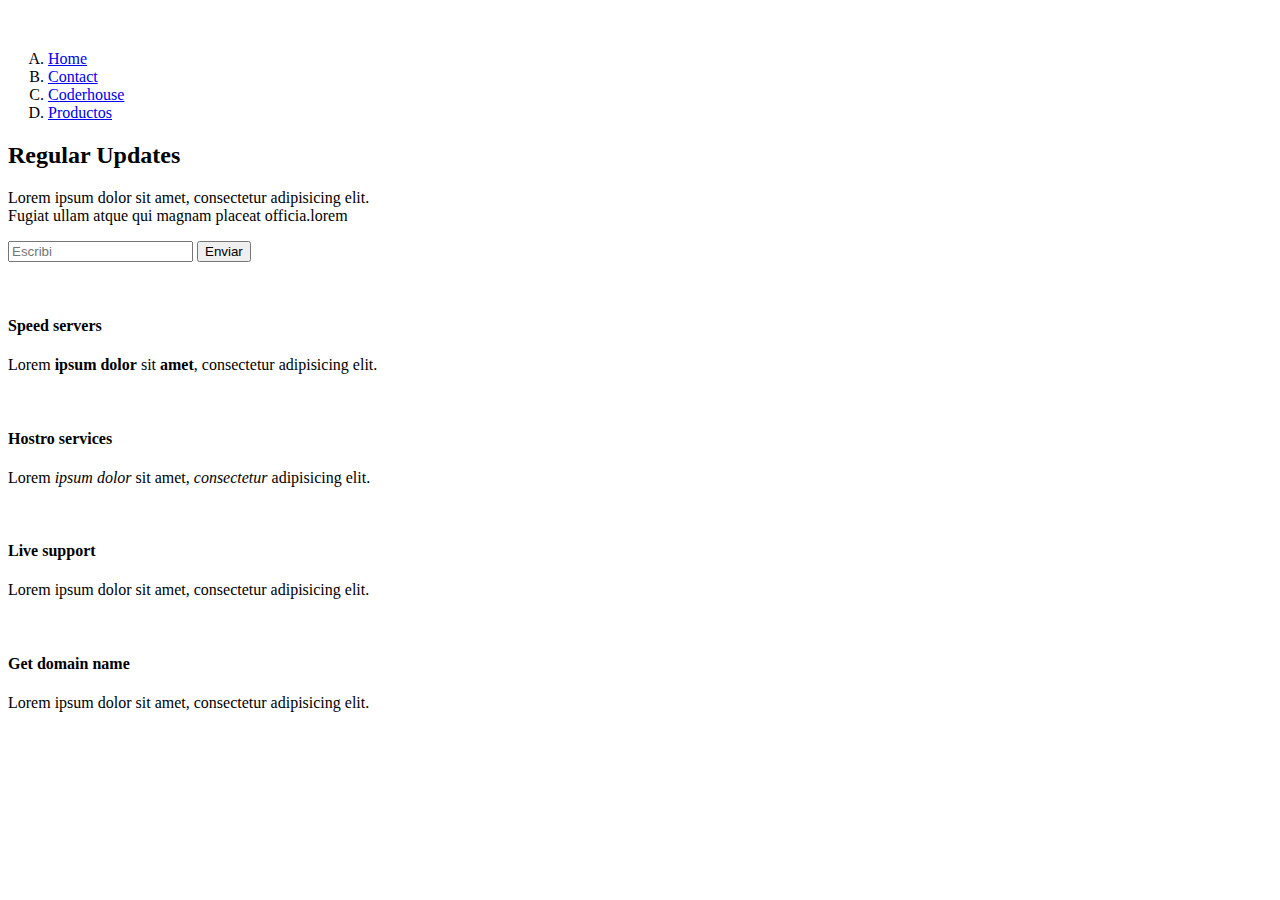
==== index.html @ 22cc4c1b "nuestro primer commit" ====
<!DOCTYPE html>
<html lang="en">
<head>
	<meta charset="UTF-8">
	<title>Maquetacion basica</title>
</head>
<body>
	<header>
		<figure>
			<img src="">
			<figcaption></figcaption>
		</figure>	
		<nav>
			<ol type="A">
				<li><a href="index-2.html">Home</a></li>
				<li><a href="contact.html">Contact</a></li>
				<li><a href="http://coderhouse.io" target="_new">Coderhouse</a></li>
				<li><a href="#productos">Productos</a></li>
			</ol>
		</nav>
	</header>

	<!-- banner -->
	<div>
		<h2> Regular Updates </h2>
		<p>Lorem ipsum dolor sit amet, consectetur adipisicing elit. <br>Fugiat ullam atque qui magnam placeat officia.lorem</p>
		 <!--  -->
		 <div>
		 	<form action="enviar.php">
		 		<input type="text" placeholder="Escribi">
		 		<button type="submit">Enviar</button>
		 	</form>
		 </div>
	</div>

	<!-- Productos destacados -->
	<section id="productos">
		<article>
			<figure>
				<img src="">
			</figure>
			<h4>Speed servers</h4>
			<p>Lorem <strong>ipsum dolor</strong> sit <b>amet</b>, consectetur adipisicing elit.</p>
		</article>

		<article>
			<figure>
				<img src="">
			</figure>
			<h4>Hostro services</h4>
			<p>Lorem <i>ipsum dolor</i> sit amet, <em>consectetur</em> adipisicing elit.</p>
		</article>

		<article>
			<figure>
				<img src="">
			</figure>
			<h4>Live support</h4>
			<p>Lorem ipsum dolor sit amet, consectetur adipisicing elit.</p>
		</article>

		<article>
			<figure>
				<img src="">
			</figure>
			<h4>Get domain name</h4>
			<p>Lorem ipsum dolor sit amet, consectetur adipisicing elit.</p>
		</article>
	</section>
</body>
</html>
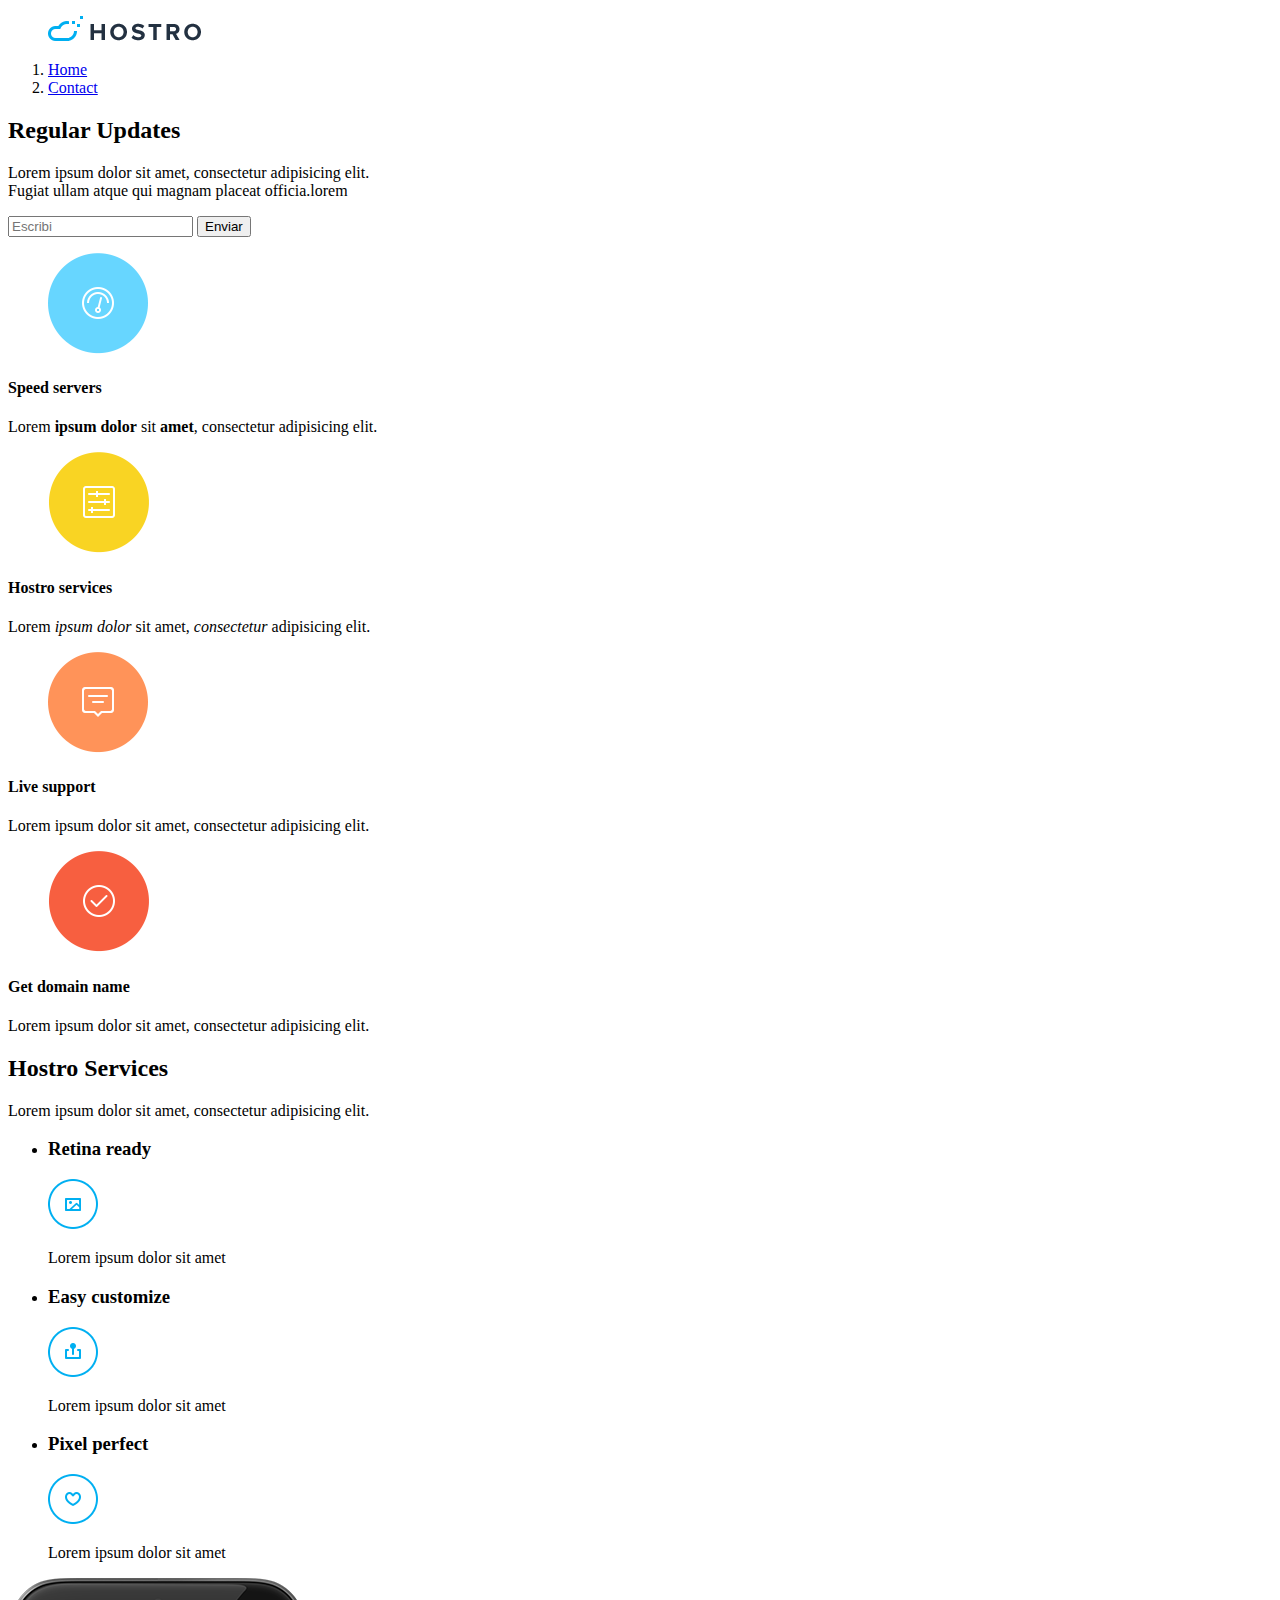
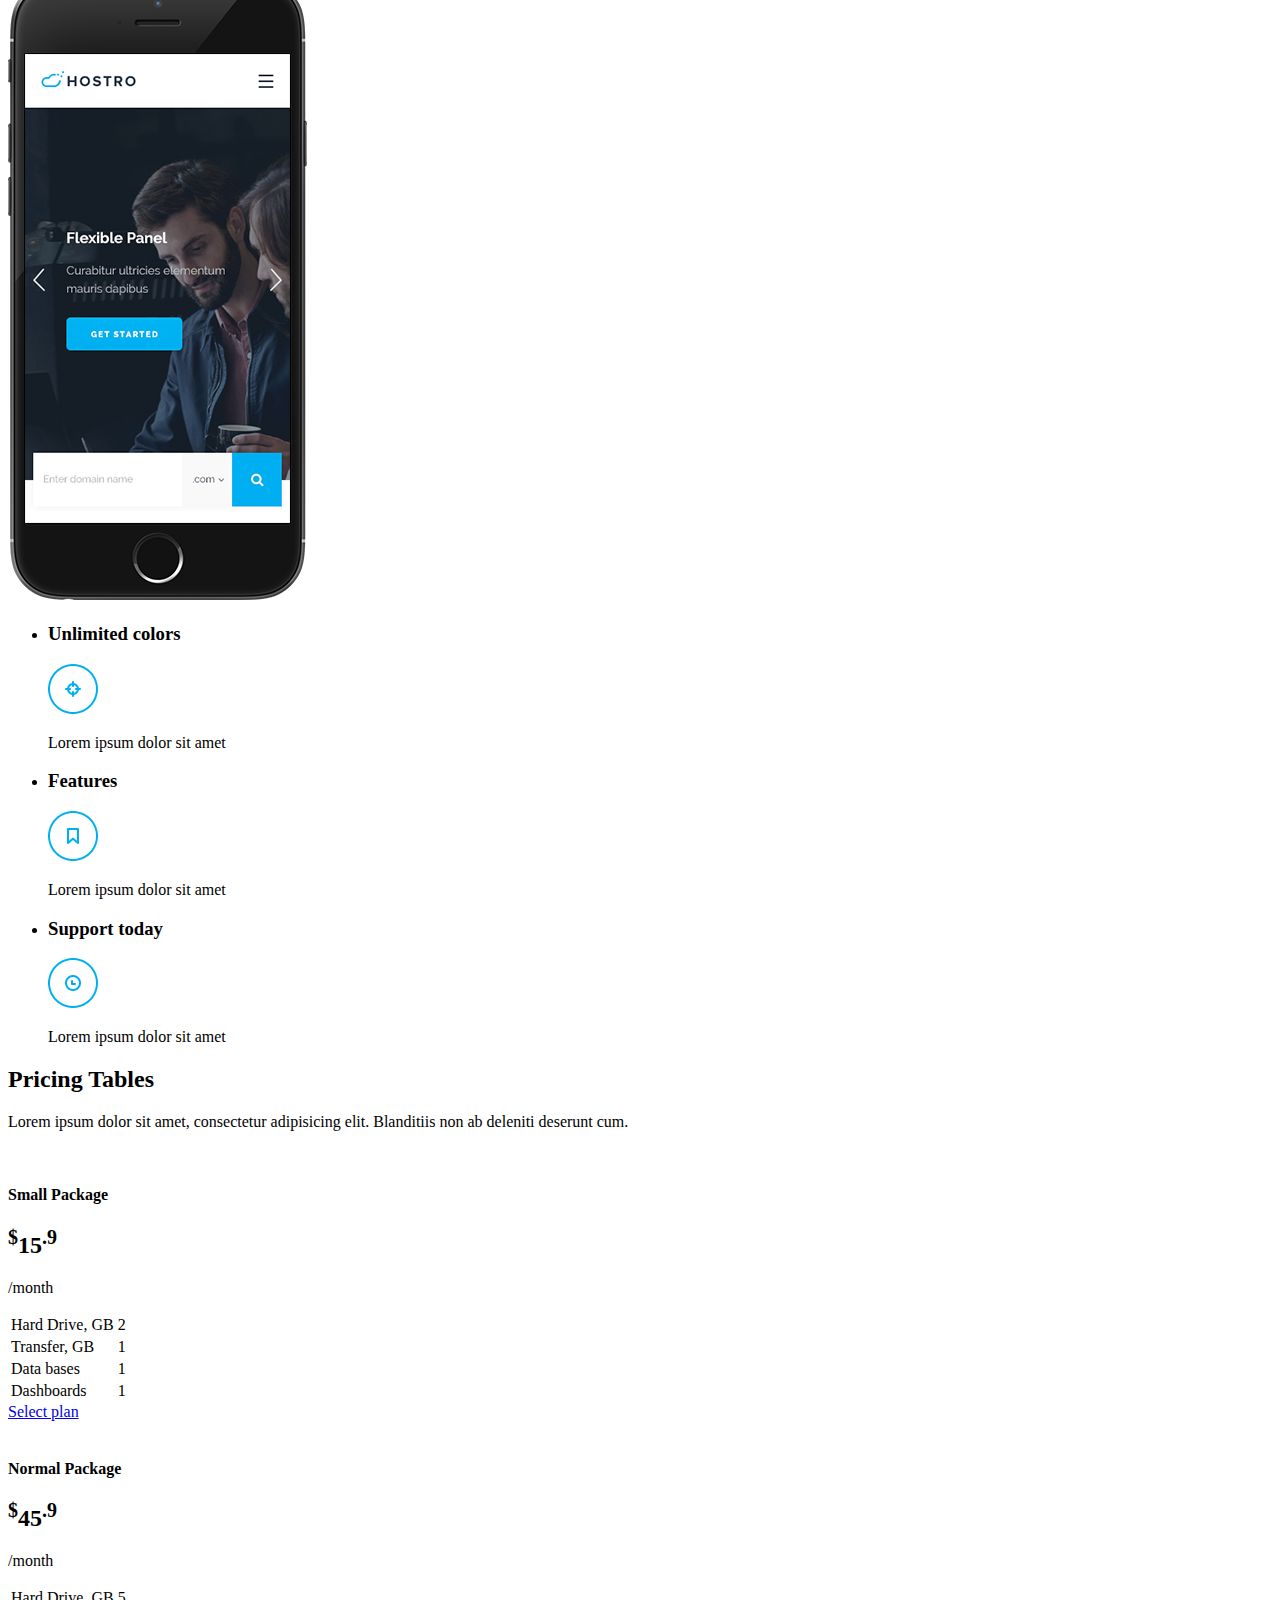
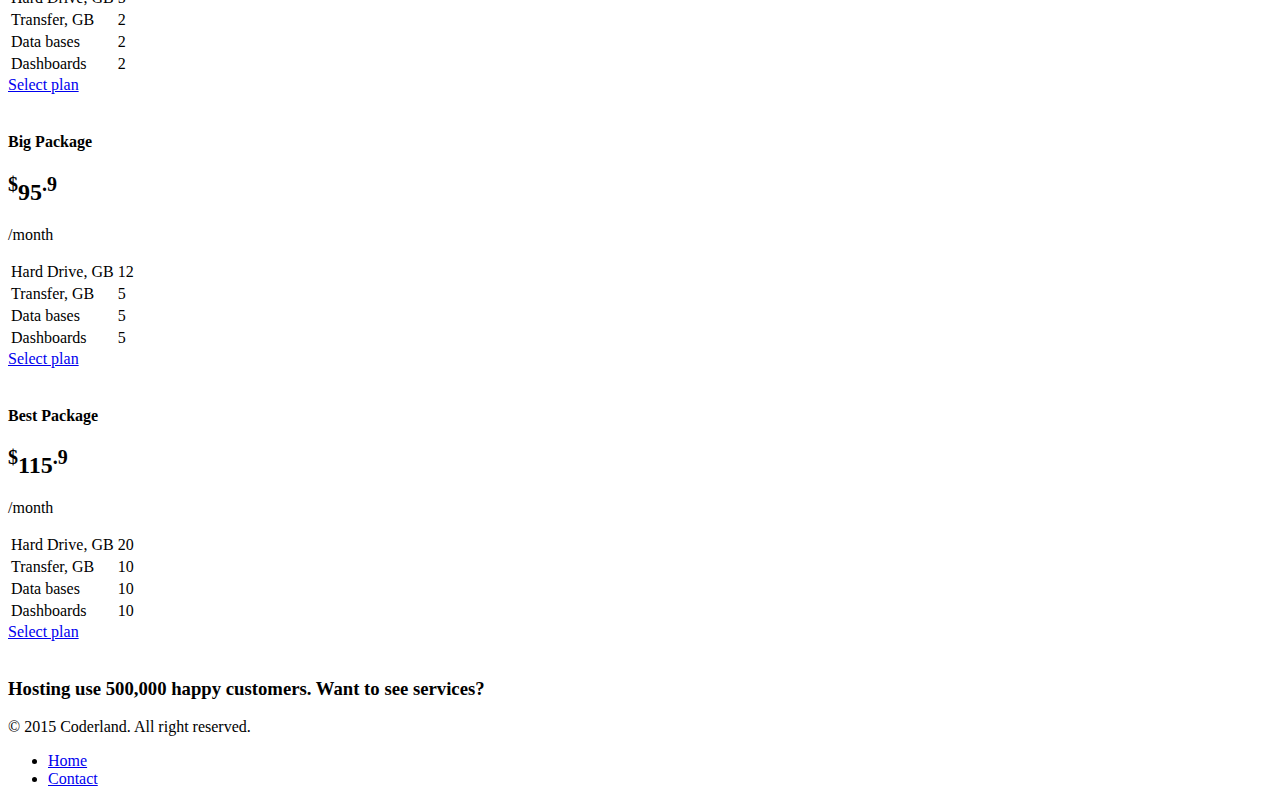
==== commit ccb40941: "actualizacion" ====
--- a/index.html
+++ b/index.html
@@ -1,32 +1,37 @@
 <!DOCTYPE html>
 <html lang="en">
+
 <head>
 	<meta charset="UTF-8">
 	<title>Maquetacion basica</title>
+	<link rel="stylesheet" href="css/style.css">
 </head>
+
 <body>
-	<header>
-		<figure>
-			<img src="">
-			<figcaption></figcaption>
+	<header class="main-header">
+		
+		<figure class="logo">
+			<img src="images/header-logo.png" alt="logo Hostro">
 		</figure>	
-		<nav>
-			<ol type="A">
+		
+		<nav class="main-nav">
+			<ol>
 				<li><a href="index-2.html">Home</a></li>
 				<li><a href="contact.html">Contact</a></li>
-				<li><a href="http://coderhouse.io" target="_new">Coderhouse</a></li>
-				<li><a href="#productos">Productos</a></li>
 			</ol>
 		</nav>
+
+		<div class="cleaner"></div>
+
 	</header>
 
 	<!-- banner -->
-	<div>
-		<h2> Regular Updates </h2>
-		<p>Lorem ipsum dolor sit amet, consectetur adipisicing elit. <br>Fugiat ullam atque qui magnam placeat officia.lorem</p>
-		 <!--  -->
-		 <div>
-		 	<form action="enviar.php">
+	<div id="banner">
+		<div class="container">
+			<h2 class="banner-title"> Regular Updates </h2>
+			<p class="banner-text">Lorem ipsum dolor sit amet, consectetur adipisicing elit. <br>Fugiat ullam atque qui magnam placeat officia.lorem</p>
+		 	
+		 	<form action="enviar.php" class="register">
 		 		<input type="text" placeholder="Escribi">
 		 		<button type="submit">Enviar</button>
 		 	</form>
@@ -34,38 +39,220 @@
 	</div>
 
 	<!-- Productos destacados -->
-	<section id="productos">
-		<article>
-			<figure>
-				<img src="">
+	
+	<section id="contenedor-productos">
+		<article class="producto">
+			<figure>
+				<img src="images/wid1.png">
 			</figure>
 			<h4>Speed servers</h4>
 			<p>Lorem <strong>ipsum dolor</strong> sit <b>amet</b>, consectetur adipisicing elit.</p>
 		</article>
 
-		<article>
-			<figure>
-				<img src="">
+		<article class="producto">
+			<figure>
+				<img src="images/wid2.png">
 			</figure>
 			<h4>Hostro services</h4>
 			<p>Lorem <i>ipsum dolor</i> sit amet, <em>consectetur</em> adipisicing elit.</p>
 		</article>
 
-		<article>
-			<figure>
-				<img src="">
+		<article class="producto">
+			<figure>
+				<img src="images/wid3.png">
 			</figure>
 			<h4>Live support</h4>
 			<p>Lorem ipsum dolor sit amet, consectetur adipisicing elit.</p>
 		</article>
 
-		<article>
-			<figure>
-				<img src="">
+		<article class="producto">
+			<figure>
+				<img src="images/wid4.png">
 			</figure>
 			<h4>Get domain name</h4>
 			<p>Lorem ipsum dolor sit amet, consectetur adipisicing elit.</p>
 		</article>
+
+		<div class="cleaner"></div>
 	</section>
+
+	<!-- Servicios -->
+
+	<section class="container">
+		<h2> Hostro Services </h2>
+		<p>Lorem ipsum dolor sit amet, consectetur adipisicing elit.</p>
+		
+		<article>
+			<ul>
+				<li>
+					<h3>Retina ready</h3>
+					<img src="images/ser1.png">
+					<p>Lorem ipsum dolor sit amet</p>
+				</li>
+				<li>
+					<h3>Easy customize</h3>
+					<img src="images/ser2.png">
+					<p>Lorem ipsum dolor sit amet</p>
+				</li>
+				<li>
+					<h3>Pixel perfect</h3>
+					<img src="images/ser3.png">
+					<p>Lorem ipsum dolor sit amet</p>
+				</li>
+			</ul>
+		</article>
+		
+		<article>
+			<img src="images/iphone2.png" alt="celular">
+		</article>
+		
+		<article>
+			<ul>
+				<li>
+					<h3>Unlimited colors</h3>
+					<img src="images/ser4.png">
+					<p>Lorem ipsum dolor sit amet</p>
+				</li>
+				<li>
+					<h3>Features</h3>
+					<img src="images/ser5.png">
+					<p>Lorem ipsum dolor sit amet</p>
+				</li>
+				<li>
+					<h3>Support today</h3>
+					<img src="images/ser6.png">
+					<p>Lorem ipsum dolor sit amet</p>
+				</li>
+			</ul>
+		</article>
+	</section>
+
+
+	<!-- prices -->
+	<section>
+		<article class="container">
+			<h2>Pricing Tables</h2>
+			<p>Lorem ipsum dolor sit amet, consectetur adipisicing elit. Blanditiis non ab deleniti deserunt cum.</p>
+​
+			<article>
+				<h4>Small Package</h4>
+				<h2><sup>$</sup>15<sup>.9</sup></h2>
+				<p>/month</p>
+				<table>
+					<tr>
+						<td>Hard Drive, GB</td>
+						<td>2</td>
+					</tr>
+					<tr>
+						<td>Transfer, GB</td>
+						<td>1</td>
+					</tr>
+					<tr>
+						<td>Data bases</td>
+						<td>1</td>
+					</tr>
+					<tr>
+						<td>Dashboards</td>
+						<td>1</td>
+					</tr>
+				</table>
+				<a href="#">Select plan</a>
+			</article>
+​
+			<article>
+				<h4>Normal Package</h4>
+				<h2><sup>$</sup>45<sup>.9</sup></h2>
+				<p>/month</p>
+				<table>
+					<tr>
+						<td>Hard Drive, GB</td>
+						<td>5</td>
+					</tr>
+					<tr>
+						<td>Transfer, GB</td>
+						<td>2</td>
+					</tr>
+					<tr>
+						<td>Data bases</td>
+						<td>2</td>
+					</tr>
+					<tr>
+						<td>Dashboards</td>
+						<td>2</td>
+					</tr>
+				</table>
+				<a href="#">Select plan</a>
+			</article>
+​
+			<article>
+				<h4>Big Package</h4>
+				<h2><sup>$</sup>95<sup>.9</sup></h2>
+				<p>/month</p>
+				<table>
+					<tr>
+						<td>Hard Drive, GB</td>
+						<td>12</td>
+					</tr>
+					<tr>
+						<td>Transfer, GB</td>
+						<td>5</td>
+					</tr>
+					<tr>
+						<td>Data bases</td>
+						<td>5</td>
+					</tr>
+					<tr>
+						<td>Dashboards</td>
+						<td>5</td>
+					</tr>
+				</table>
+				<a href="#">Select plan</a>
+			</article>
+​
+			<article>
+				<h4>Best Package</h4>
+				<h2><sup>$</sup>115<sup>.9</sup></h2>
+				<p>/month</p>
+				<table>
+					<tr>
+						<td>Hard Drive, GB</td>
+						<td>20</td>
+					</tr>
+					<tr>
+						<td>Transfer, GB</td>
+						<td>10</td>
+					</tr>
+					<tr>
+						<td>Data bases</td>
+						<td>10</td>
+					</tr>
+					<tr>
+						<td>Dashboards</td>
+						<td>10</td>
+					</tr>
+				</table>
+				<a href="#">Select plan</a>
+			</article>
+		</article>
+	</section>
+​
+​
+	<!-- footer -->
+	<footer>
+		<h3>Hosting use <span>500,000</span> happy customers. Want to see services?</h3>
+		<article>
+			<article class="container">
+				<p>© 2015 Coderland. All right reserved.</p>
+				<nav>
+					<ul>
+						<li><a href="index.html">Home</a></li>
+						<li><a href="contact.html">Contact</a></li>	
+					</ul>
+				</nav>
+			</article>
+		</article>
+	</footer>
+
+
 </body>
 </html>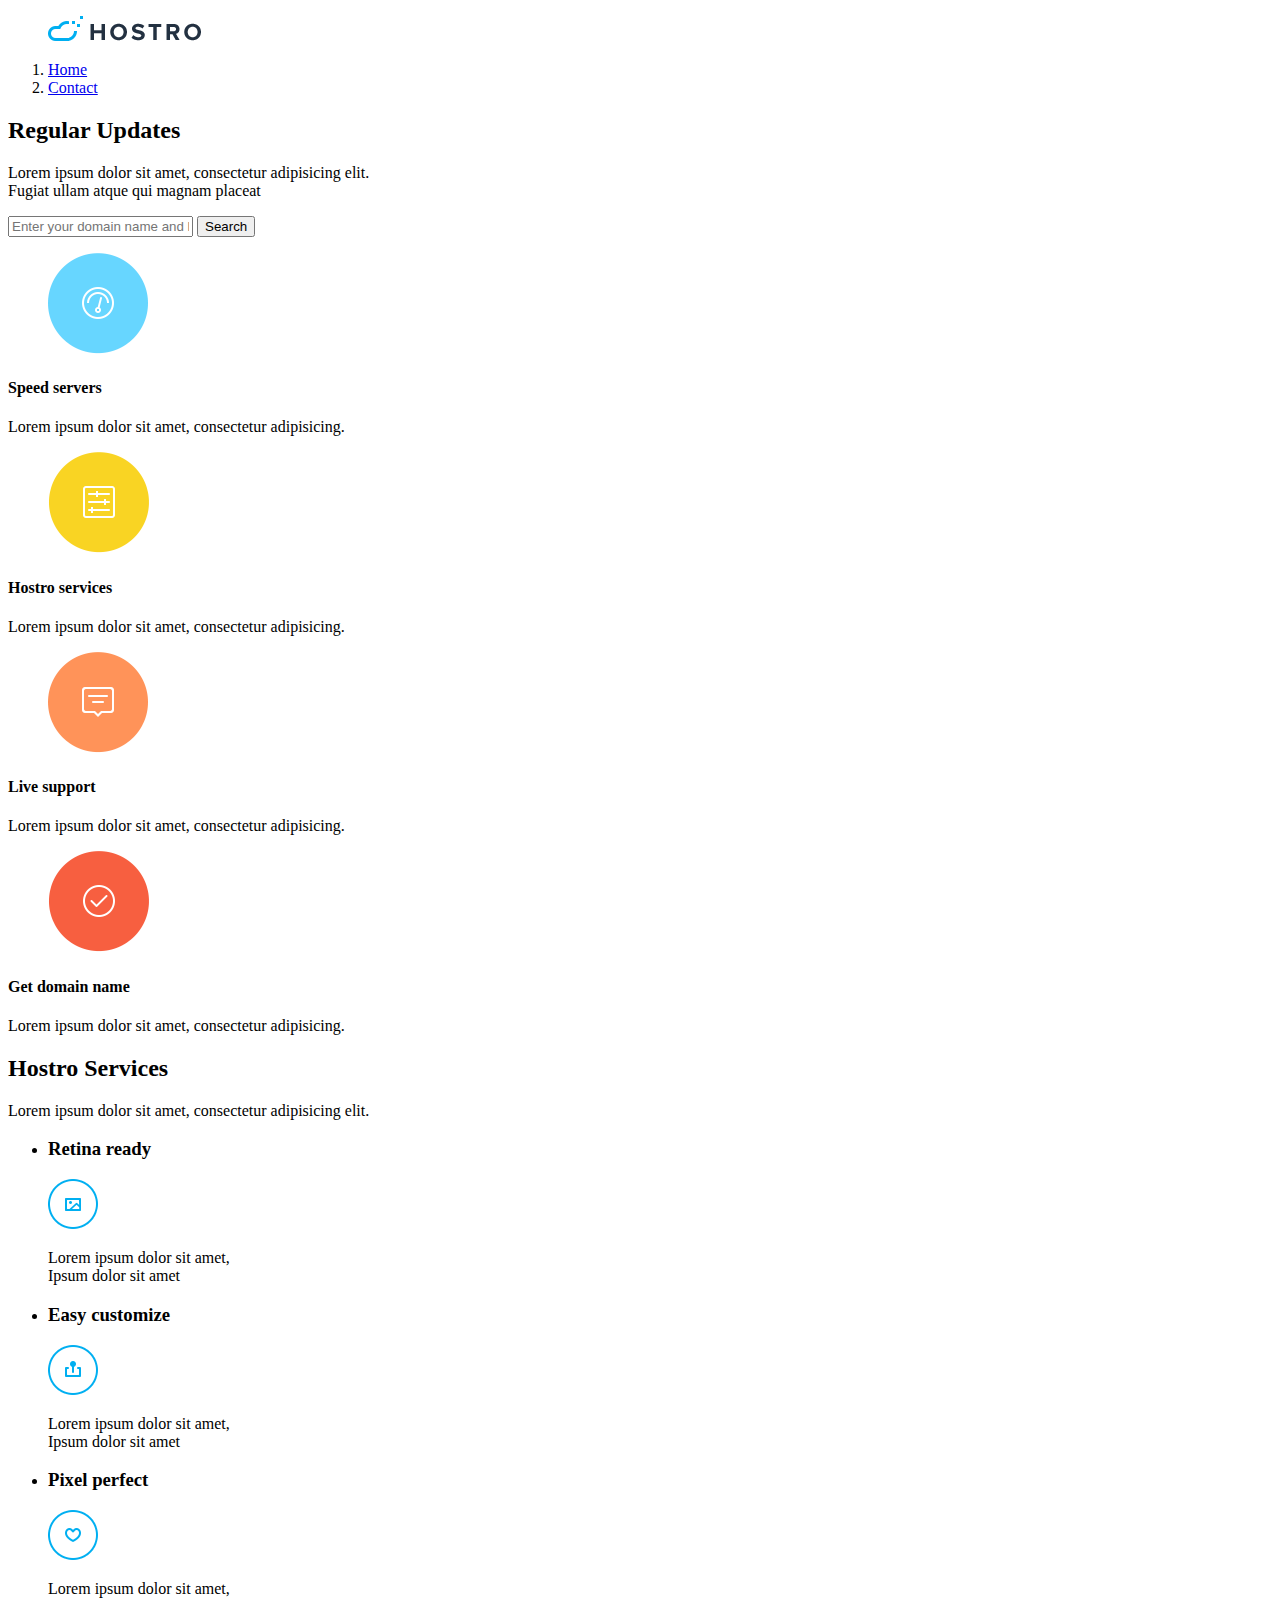
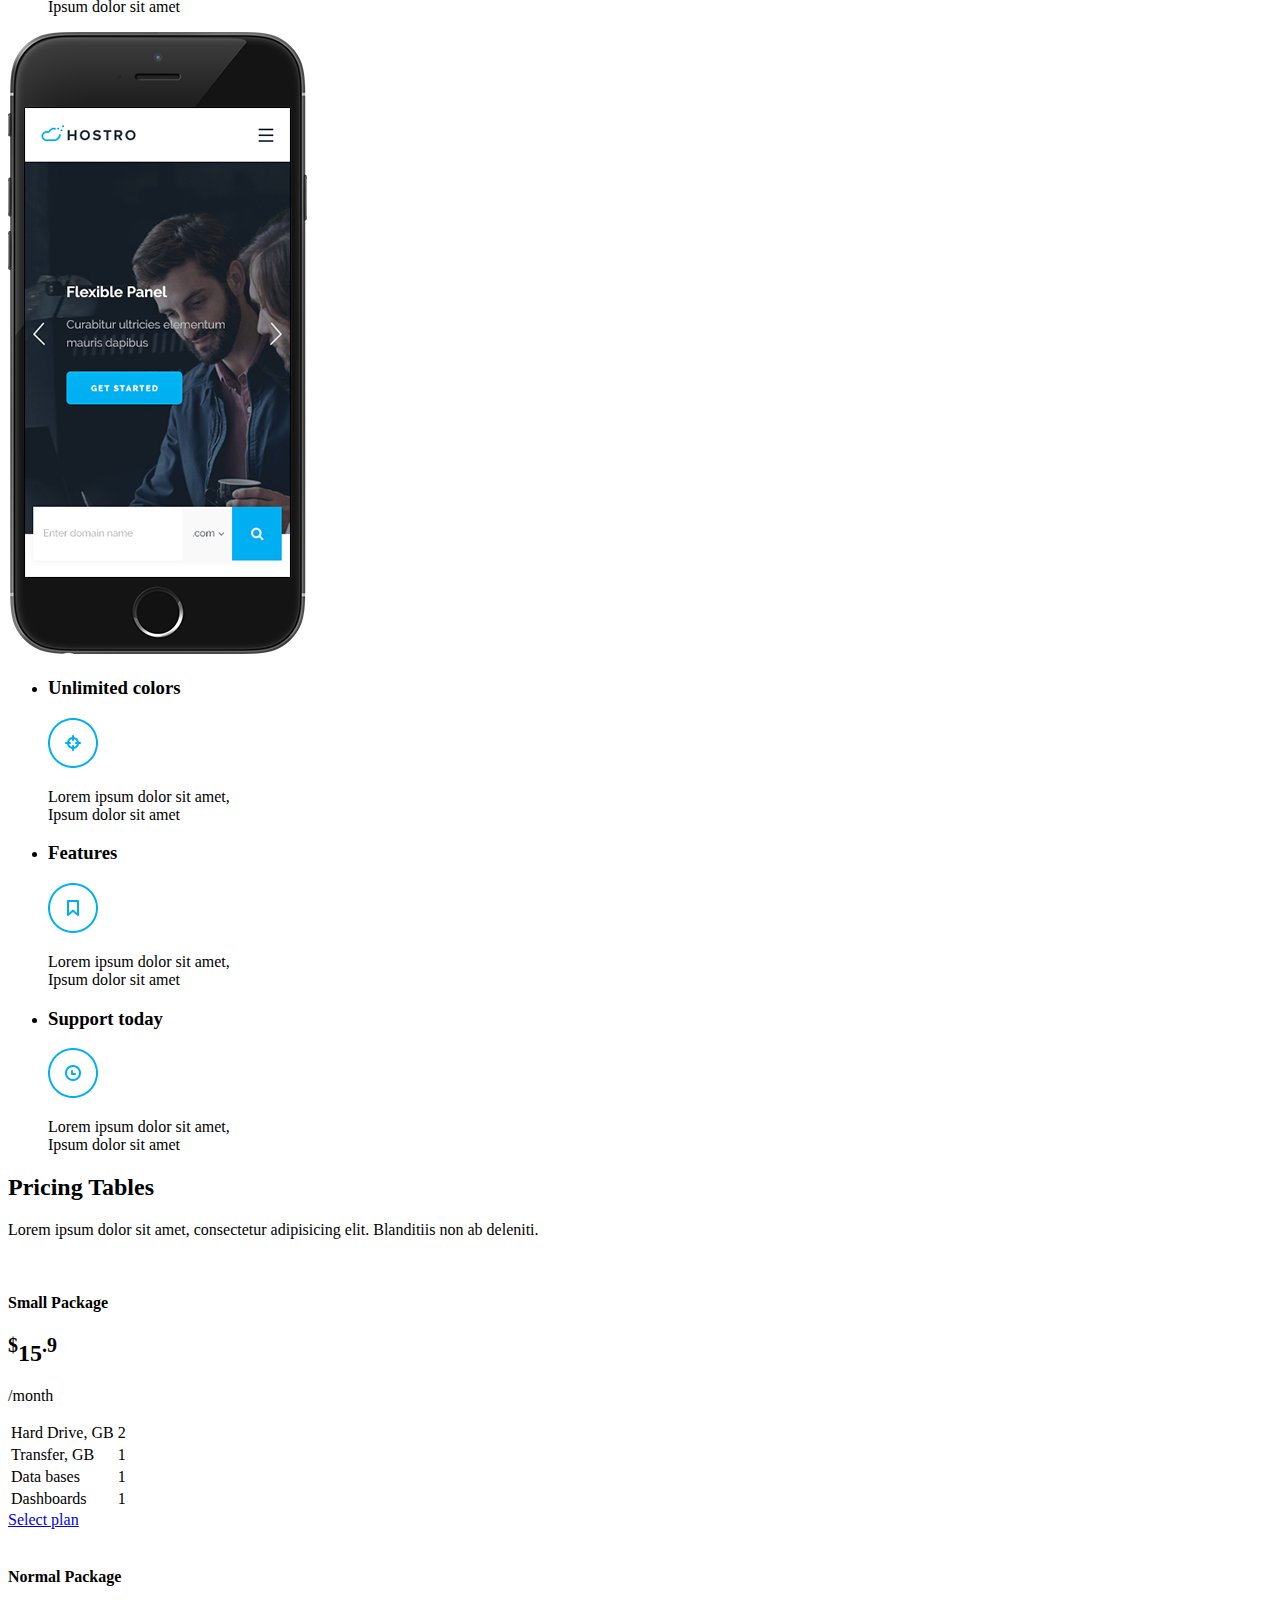
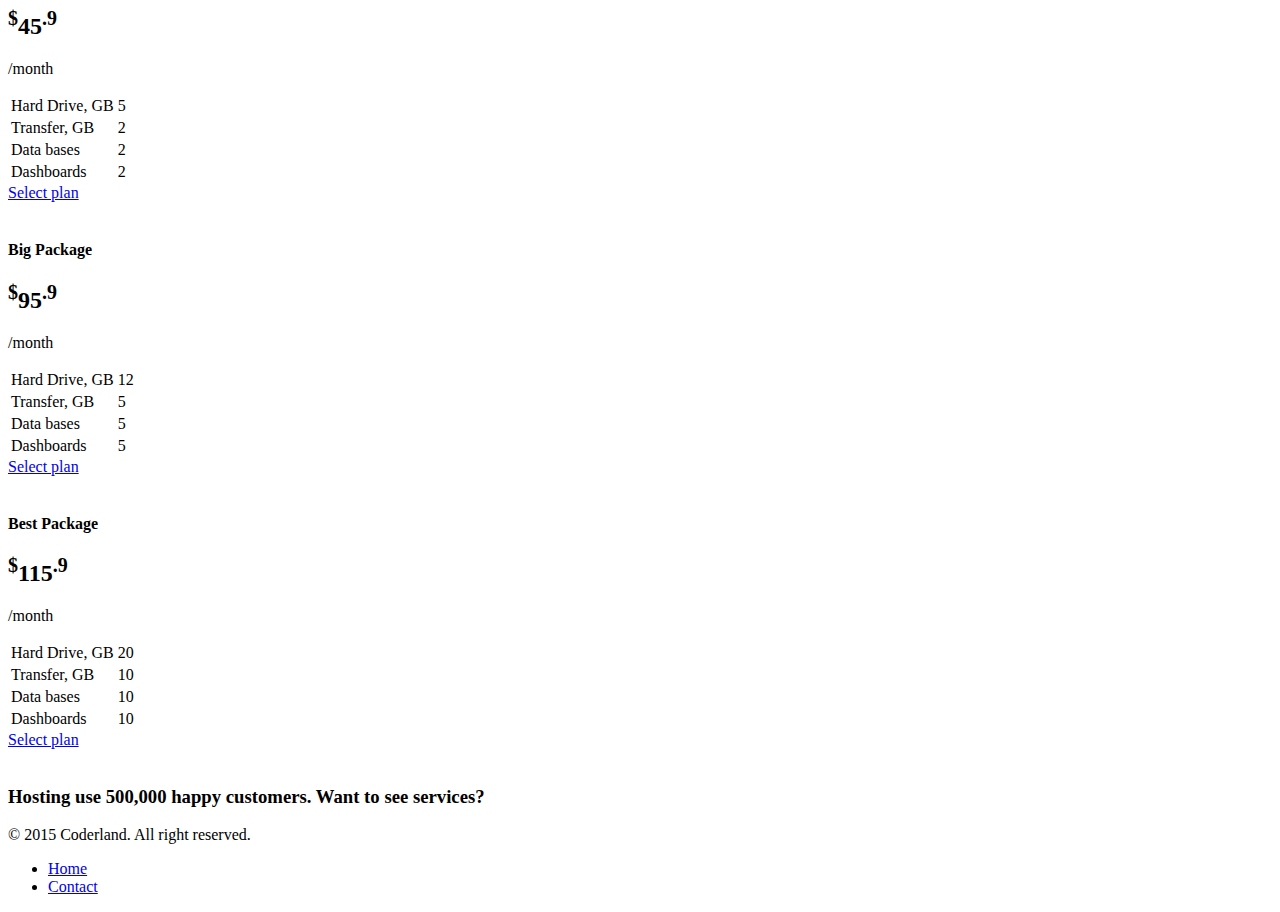
==== commit 5f0783d8: "TP 1 FINAL" ====
--- a/index.html
+++ b/index.html
@@ -5,9 +5,13 @@
 	<meta charset="UTF-8">
 	<title>Maquetacion basica</title>
 	<link rel="stylesheet" href="css/style.css">
+	<meta name="viewport" content="width=device-width">
 </head>
 
 <body>
+
+	<!-- Header -->
+
 	<header class="main-header">
 		
 		<figure class="logo">
@@ -16,61 +20,61 @@
 		
 		<nav class="main-nav">
 			<ol>
-				<li><a href="index-2.html">Home</a></li>
-				<li><a href="contact.html">Contact</a></li>
+				<li><a href="index.html">Home</a></li>
+				<li><a href="contact.html" target="_blank">Contact</a></li>
 			</ol>
 		</nav>
 
 		<div class="cleaner"></div>
-
 	</header>
 
 	<!-- banner -->
+	
 	<div id="banner">
-		<div class="container">
+		<div class="container banner">
 			<h2 class="banner-title"> Regular Updates </h2>
-			<p class="banner-text">Lorem ipsum dolor sit amet, consectetur adipisicing elit. <br>Fugiat ullam atque qui magnam placeat officia.lorem</p>
+			<p class="banner-text">Lorem ipsum dolor sit amet, consectetur adipisicing elit. <br>Fugiat ullam atque qui magnam placeat</p>
 		 	
 		 	<form action="enviar.php" class="register">
-		 		<input type="text" placeholder="Escribi">
-		 		<button type="submit">Enviar</button>
+		 		<input type="text" placeholder="Enter your domain name and hit enter">
+		 		<button type="submit">Search</button>
 		 	</form>
 		 </div>
 	</div>
 
 	<!-- Productos destacados -->
 	
-	<section id="contenedor-productos">
-		<article class="producto">
+	<section class="container products">
+		<article class="box-product">
 			<figure>
 				<img src="images/wid1.png">
 			</figure>
 			<h4>Speed servers</h4>
-			<p>Lorem <strong>ipsum dolor</strong> sit <b>amet</b>, consectetur adipisicing elit.</p>
-		</article>
-
-		<article class="producto">
+			<p>Lorem ipsum dolor sit amet, consectetur adipisicing.</p>
+		</article>
+
+		<article class="box-product">
 			<figure>
 				<img src="images/wid2.png">
 			</figure>
 			<h4>Hostro services</h4>
-			<p>Lorem <i>ipsum dolor</i> sit amet, <em>consectetur</em> adipisicing elit.</p>
-		</article>
-
-		<article class="producto">
+			<p>Lorem ipsum dolor sit amet, consectetur adipisicing.</p>
+		</article>
+
+		<article class="box-product">
 			<figure>
 				<img src="images/wid3.png">
 			</figure>
 			<h4>Live support</h4>
-			<p>Lorem ipsum dolor sit amet, consectetur adipisicing elit.</p>
-		</article>
-
-		<article class="producto">
+			<p>Lorem ipsum dolor sit amet, consectetur adipisicing.</p>
+		</article>
+
+		<article class="box-product">
 			<figure>
 				<img src="images/wid4.png">
 			</figure>
 			<h4>Get domain name</h4>
-			<p>Lorem ipsum dolor sit amet, consectetur adipisicing elit.</p>
+			<p>Lorem ipsum dolor sit amet, consectetur adipisicing.</p>
 		</article>
 
 		<div class="cleaner"></div>
@@ -78,63 +82,66 @@
 
 	<!-- Servicios -->
 
-	<section class="container">
+	<section class="container services">
 		<h2> Hostro Services </h2>
 		<p>Lorem ipsum dolor sit amet, consectetur adipisicing elit.</p>
 		
-		<article>
+		<article id="service-left">
 			<ul>
 				<li>
 					<h3>Retina ready</h3>
 					<img src="images/ser1.png">
-					<p>Lorem ipsum dolor sit amet</p>
+					<p>Lorem ipsum dolor sit amet,<br>Ipsum dolor sit amet</p>
 				</li>
 				<li>
 					<h3>Easy customize</h3>
 					<img src="images/ser2.png">
-					<p>Lorem ipsum dolor sit amet</p>
+					<p>Lorem ipsum dolor sit amet,<br>Ipsum dolor sit amet</p>
 				</li>
 				<li>
 					<h3>Pixel perfect</h3>
 					<img src="images/ser3.png">
-					<p>Lorem ipsum dolor sit amet</p>
+					<p>Lorem ipsum dolor sit amet,<br>Ipsum dolor sit amet</p>
 				</li>
 			</ul>
 		</article>
 		
-		<article>
+		<article id="service-phone">
 			<img src="images/iphone2.png" alt="celular">
 		</article>
 		
-		<article>
+		<article id="service-right">
 			<ul>
 				<li>
 					<h3>Unlimited colors</h3>
 					<img src="images/ser4.png">
-					<p>Lorem ipsum dolor sit amet</p>
+					<p>Lorem ipsum dolor sit amet,<br>Ipsum dolor sit amet</p>
 				</li>
 				<li>
 					<h3>Features</h3>
 					<img src="images/ser5.png">
-					<p>Lorem ipsum dolor sit amet</p>
+					<p>Lorem ipsum dolor sit amet,<br>Ipsum dolor sit amet</p>
 				</li>
 				<li>
 					<h3>Support today</h3>
 					<img src="images/ser6.png">
-					<p>Lorem ipsum dolor sit amet</p>
+					<p>Lorem ipsum dolor sit amet,<br>Ipsum dolor sit amet</p>
 				</li>
 			</ul>
 		</article>
+
+		<div class="cleaner"></div>
 	</section>
 
 
 	<!-- prices -->
-	<section>
-		<article class="container">
+	
+	<section id="banner-prices">
+		<article class="container prices">
 			<h2>Pricing Tables</h2>
-			<p>Lorem ipsum dolor sit amet, consectetur adipisicing elit. Blanditiis non ab deleniti deserunt cum.</p>
-​
-			<article>
+			<p>Lorem ipsum dolor sit amet, consectetur adipisicing elit. Blanditiis non ab deleniti.</p>
+​
+			<article class="table-price">
 				<h4>Small Package</h4>
 				<h2><sup>$</sup>15<sup>.9</sup></h2>
 				<p>/month</p>
@@ -156,10 +163,11 @@
 						<td>1</td>
 					</tr>
 				</table>
-				<a href="#">Select plan</a>
-			</article>
-​
-			<article>
+				
+				<a href="#" class="button-plan">Select plan</a>
+			</article>
+​
+			<article class="table-price">
 				<h4>Normal Package</h4>
 				<h2><sup>$</sup>45<sup>.9</sup></h2>
 				<p>/month</p>
@@ -181,10 +189,10 @@
 						<td>2</td>
 					</tr>
 				</table>
-				<a href="#">Select plan</a>
-			</article>
-​
-			<article>
+				<a href="#" class="button-plan">Select plan</a>
+			</article>
+​
+			<article class="table-price">
 				<h4>Big Package</h4>
 				<h2><sup>$</sup>95<sup>.9</sup></h2>
 				<p>/month</p>
@@ -206,10 +214,10 @@
 						<td>5</td>
 					</tr>
 				</table>
-				<a href="#">Select plan</a>
-			</article>
-​
-			<article>
+				<a href="#" class="button-plan">Select plan</a>
+			</article>
+​
+			<article class="table-price">
 				<h4>Best Package</h4>
 				<h2><sup>$</sup>115<sup>.9</sup></h2>
 				<p>/month</p>
@@ -231,26 +239,29 @@
 						<td>10</td>
 					</tr>
 				</table>
-				<a href="#">Select plan</a>
-			</article>
+				<a href="#" class="button-plan">Select plan</a>
+			</article>
+		<div class="cleaner"></div>
 		</article>
 	</section>
 ​
 ​
 	<!-- footer -->
-	<footer>
+	
+	<footer class="main-footer">	
 		<h3>Hosting use <span>500,000</span> happy customers. Want to see services?</h3>
-		<article>
+		<article class="bg-dark">
 			<article class="container">
-				<p>© 2015 Coderland. All right reserved.</p>
-				<nav>
+				<p class="copyright">© 2015 Coderland. All right reserved.</p>
+				<nav class="footer-nav">
 					<ul>
 						<li><a href="index.html">Home</a></li>
-						<li><a href="contact.html">Contact</a></li>	
+						<li><a href="contact.html" target="_blank">Contact</a></li>
 					</ul>
 				</nav>
 			</article>
 		</article>
+	<div class="cleaner"></div>
 	</footer>
 
 
